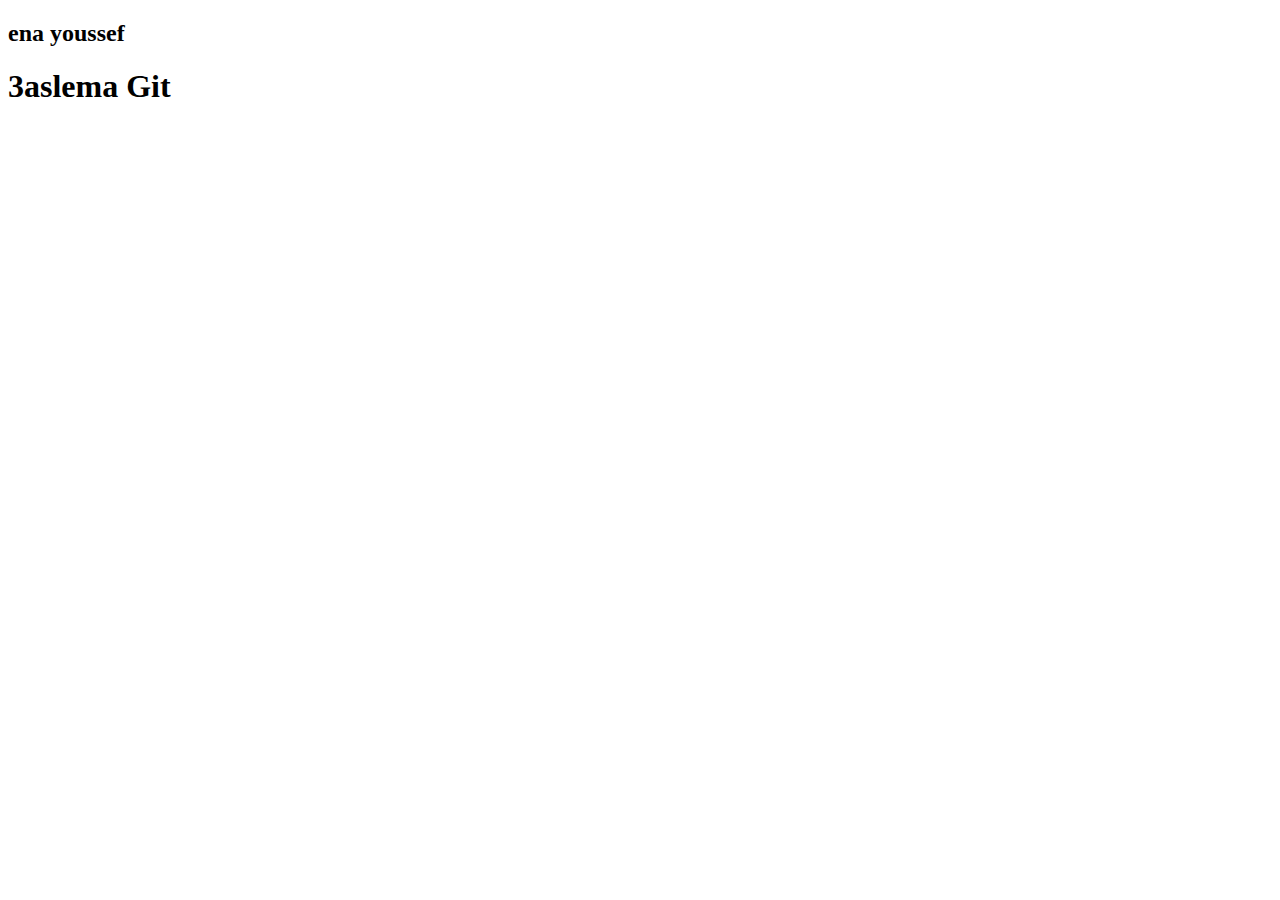
==== front-end/index.html @ 7419d14d "Merge branch 'main' into youssef" ====
<!DOCTYPE html>
<html lang="en">
<head>
    <meta charset="UTF-8">
    <meta name="viewport" content="width=device-width, initial-scale=1.0">
    <title>CasaTech</title>
</head>
<body>

    <h2> ena youssef </h2>

    <h1>3aslema Git</h1>

</body>
</html>
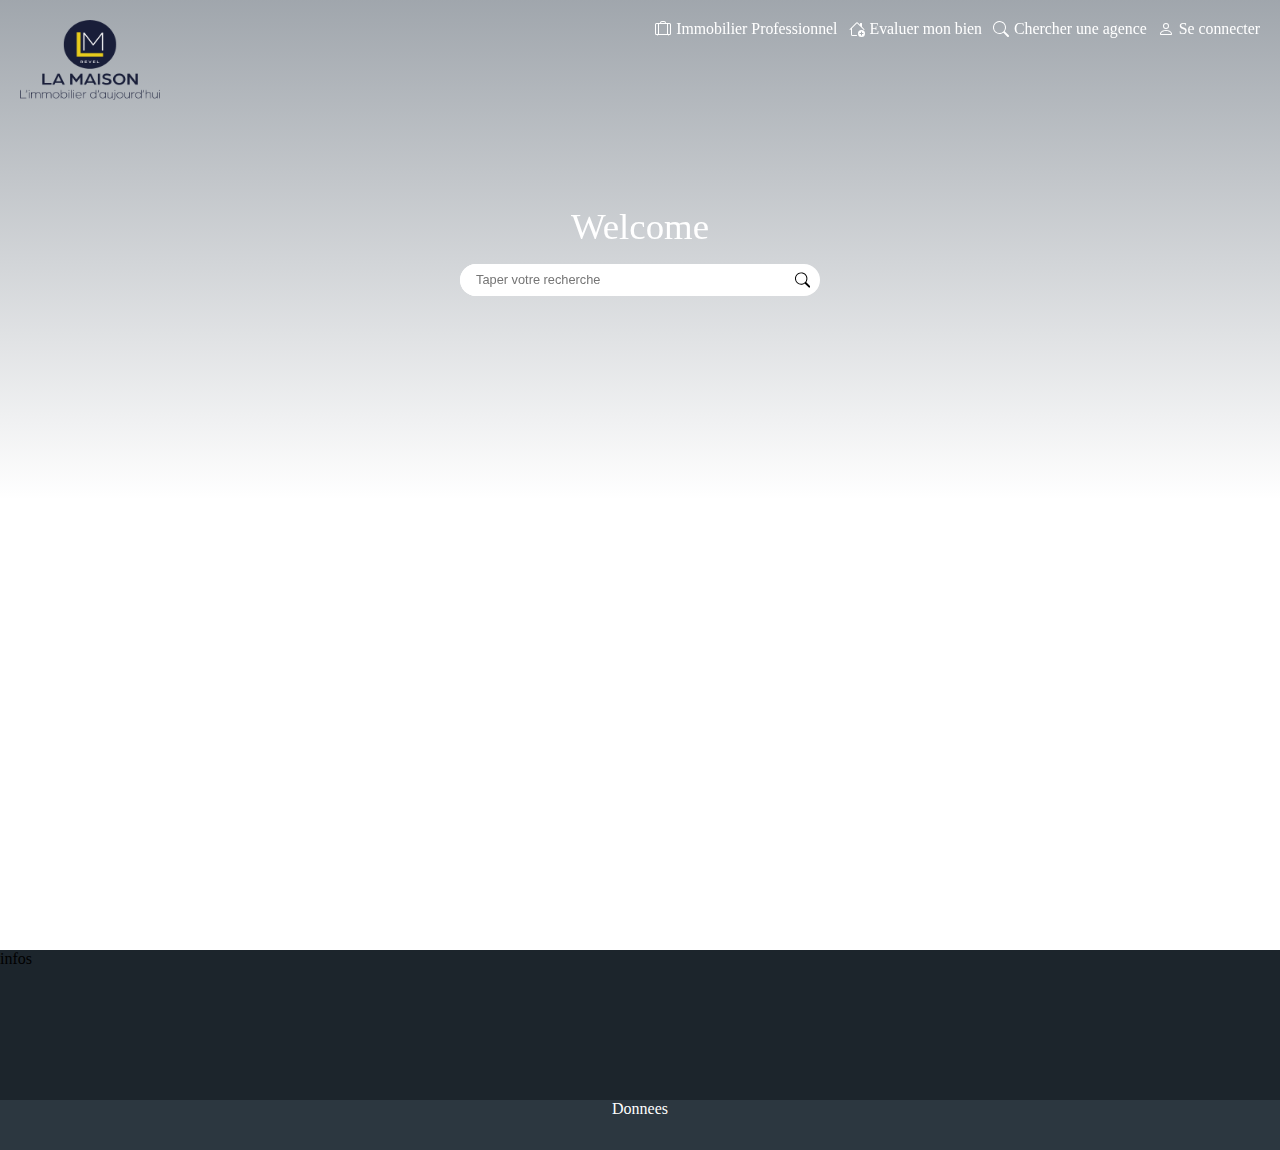
==== commit ea43e98a: "just started Index" ====
--- a/front-end/index.html
+++ b/front-end/index.html
@@ -1,15 +1,120 @@
 <!DOCTYPE html>
 <html lang="en">
-<head>
-    <meta charset="UTF-8">
-    <meta name="viewport" content="width=device-width, initial-scale=1.0">
+  <head>
+    <meta charset="UTF-8" />
+    <meta name="viewport" content="width=device-width, initial-scale=1.0" />
+    <!-- CSS -->
+    <link rel="stylesheet" href="index.css" />
     <title>CasaTech</title>
-</head>
-<body>
+  </head>
+  <body>
+    <header class="wrapper-header">
+      <nav class="wrapper-nav">
+        <div class="logo">
+          <img src="./assests/logoSite.png" alt="" />
+        </div>
+        <div class="list">
+          <ul>
+            <li class="wrap-list">
+              <svg
+                xmlns="http://www.w3.org/2000/svg"
+                width="16"
+                height="16"
+                fill="currentColor"
+                class="bi bi-suitcase-lg"
+                viewBox="0 0 16 16"
+              >
+                <path
+                  d="M5 2a2 2 0 0 1 2-2h2a2 2 0 0 1 2 2h3.5A1.5 1.5 0 0 1 16 3.5v9a1.5 1.5 0 0 1-1.5 1.5H14a.5.5 0 0 1-1 0H3a.5.5 0 0 1-1 0h-.5A1.5 1.5 0 0 1 0 12.5v-9A1.5 1.5 0 0 1 1.5 2zm1 0h4a1 1 0 0 0-1-1H7a1 1 0 0 0-1 1M1.5 3a.5.5 0 0 0-.5.5v9a.5.5 0 0 0 .5.5H3V3zM15 12.5v-9a.5.5 0 0 0-.5-.5H13v10h1.5a.5.5 0 0 0 .5-.5m-3 .5V3H4v10z"
+                />
+              </svg>
+              <a href="#"><p>Immobilier Professionnel</p></a>
+            </li>
+            <li class="wrap-list">
+              <svg
+                xmlns="http://www.w3.org/2000/svg"
+                width="16"
+                height="16"
+                fill="currentColor"
+                class="bi bi-house-add"
+                viewBox="0 0 16 16"
+              >
+                <path
+                  d="M8.707 1.5a1 1 0 0 0-1.414 0L.646 8.146a.5.5 0 0 0 .708.708L2 8.207V13.5A1.5 1.5 0 0 0 3.5 15h4a.5.5 0 1 0 0-1h-4a.5.5 0 0 1-.5-.5V7.207l5-5 6.646 6.647a.5.5 0 0 0 .708-.708L13 5.793V2.5a.5.5 0 0 0-.5-.5h-1a.5.5 0 0 0-.5.5v1.293z"
+                />
+                <path
+                  d="M16 12.5a3.5 3.5 0 1 1-7 0 3.5 3.5 0 0 1 7 0m-3.5-2a.5.5 0 0 0-.5.5v1h-1a.5.5 0 0 0 0 1h1v1a.5.5 0 1 0 1 0v-1h1a.5.5 0 1 0 0-1h-1v-1a.5.5 0 0 0-.5-.5"
+                />
+              </svg>
+              <a href="#"> <p>Evaluer mon bien</p></a>
+            </li>
+            <li class="wrap-list">
+              <svg
+                xmlns="http://www.w3.org/2000/svg"
+                width="16"
+                height="16"
+                fill="currentColor"
+                class="bi bi-search"
+                viewBox="0 0 16 16"
+              >
+                <path
+                  d="M11.742 10.344a6.5 6.5 0 1 0-1.397 1.398h-.001q.044.06.098.115l3.85 3.85a1 1 0 0 0 1.415-1.414l-3.85-3.85a1 1 0 0 0-.115-.1zM12 6.5a5.5 5.5 0 1 1-11 0 5.5 5.5 0 0 1 11 0"
+                />
+              </svg>
 
-    <h2> ena youssef </h2>
-
-    <h1>3aslema Git</h1>
-
-</body>
-</html>+              <a href="#"> <p>Chercher une agence</p></a>
+            </li>
+            <li class="wrap-list">
+              <svg
+                xmlns="http://www.w3.org/2000/svg"
+                width="16"
+                height="16"
+                fill="currentColor"
+                class="bi bi-person"
+                viewBox="0 0 16 16"
+              >
+                <path
+                  d="M8 8a3 3 0 1 0 0-6 3 3 0 0 0 0 6m2-3a2 2 0 1 1-4 0 2 2 0 0 1 4 0m4 8c0 1-1 1-1 1H3s-1 0-1-1 1-4 6-4 6 3 6 4m-1-.004c-.001-.246-.154-.986-.832-1.664C11.516 10.68 10.289 10 8 10s-3.516.68-4.168 1.332c-.678.678-.83 1.418-.832 1.664z"
+                />
+              </svg>
+              <a href="#"> <p>Se connecter</p></a>
+            </li>
+          </ul>
+        </div>
+      </nav>
+      <div class="bienvenu">
+        <div class="wrapperCenter">
+          <div class="TextAcc">Welcome</div>
+          <div class="input-icon">
+            <input
+              type="text"
+              id="searchInput"
+              name="searchForm"
+              class="inputAcc"
+              placeholder="Taper votre recherche"
+            />
+            <svg
+              xmlns="http://www.w3.org/2000/svg"
+              width="16"
+              height="16"
+              fill="currentColor"
+              class="bi bi-search"
+              viewBox="0 0 16 16"
+            >
+              <path
+                d="M11.742 10.344a6.5 6.5 0 1 0-1.397 1.398h-.001q.044.06.098.115l3.85 3.85a1 1 0 0 0 1.415-1.414l-3.85-3.85a1 1 0 0 0-.115-.1zM12 6.5a5.5 5.5 0 1 1-11 0 5.5 5.5 0 0 1 11 0"
+              />
+            </svg>
+          </div>
+        </div>
+      </div>
+    </header>
+    <section></section>
+    <footer>
+      <div class="footerWrapper">
+        <div class="upper">infos</div>
+        <div class="bottom">Donnees</div>
+      </div>
+    </footer>
+  </body>
+</html>
--- a/front-end/index.css
+++ b/front-end/index.css
@@ -0,0 +1,116 @@
+* {
+  margin: 0;
+  padding: 0;
+  box-sizing: border-box;
+}
+body {
+  height: 120vh;
+}
+
+.wrapper-header {
+  height: 500px;
+  background-image: linear-gradient(rgba(66, 78, 91, 0.5), hsla(0, 0%, 100%, 0)),
+    url(https://www.tecnocasa.tn/img/home-hero/tn/tecnocasa/residential/mobile_4.jpg);
+  background-size: contain;
+  position: relative;
+}
+
+.wrapper-nav {
+  display: flex;
+  justify-content: space-between;
+  padding: 20px;
+  position: sticky;
+  top: 0;
+}
+
+.list ul {
+  display: flex;
+  list-style: none;
+  gap: 0.7rem;
+  color: white;
+}
+.list ul li {
+  display: flex;
+  align-items: center;
+  justify-content: center;
+  gap: 0.3rem;
+}
+
+.list ul li p {
+  font-size: 0.99rem;
+}
+
+.logo {
+  color: white;
+}
+.bienvenu {
+  position: absolute;
+  top: 0;
+  height: 100%;
+  width: 100%;
+  display: flex;
+  justify-content: center;
+  align-items: center;
+}
+
+.inputAcc {
+  height: 20px;
+  width: 100%;
+  border-radius: 17px;
+  border: none;
+  padding: 1rem;
+  font-size: 0.8em;
+}
+.input-icon {
+  border-radius: 17px;
+  background-color: white;
+  display: flex;
+  align-items: center;
+  width: 100%;
+
+  padding-right: 10px;
+}
+.wrapperCenter {
+  width: 360px;
+  display: flex;
+  flex-direction: column;
+  justify-content: center;
+  align-items: center;
+  gap: 1rem;
+}
+
+.TextAcc {
+  color: white;
+  font-size: 2.3rem;
+}
+.input-icon:nth-child(2):hover {
+  background-color: green;
+}
+footer {
+  background: #1c252c;
+  display: flex;
+  flex-direction: column;
+}
+.upper {
+  width: 100%;
+
+  height: 150px;
+}
+.bottom {
+  background: rgba(55, 68, 78, 0.6);
+  width: 100%;
+  height: 50px;
+  text-align: center;
+  color: white;
+}
+section {
+  height: 50vh;
+}
+.logo img {
+  height: 80px;
+  width: 140px;
+}
+a {
+  text-decoration: none;
+  color: white;
+}
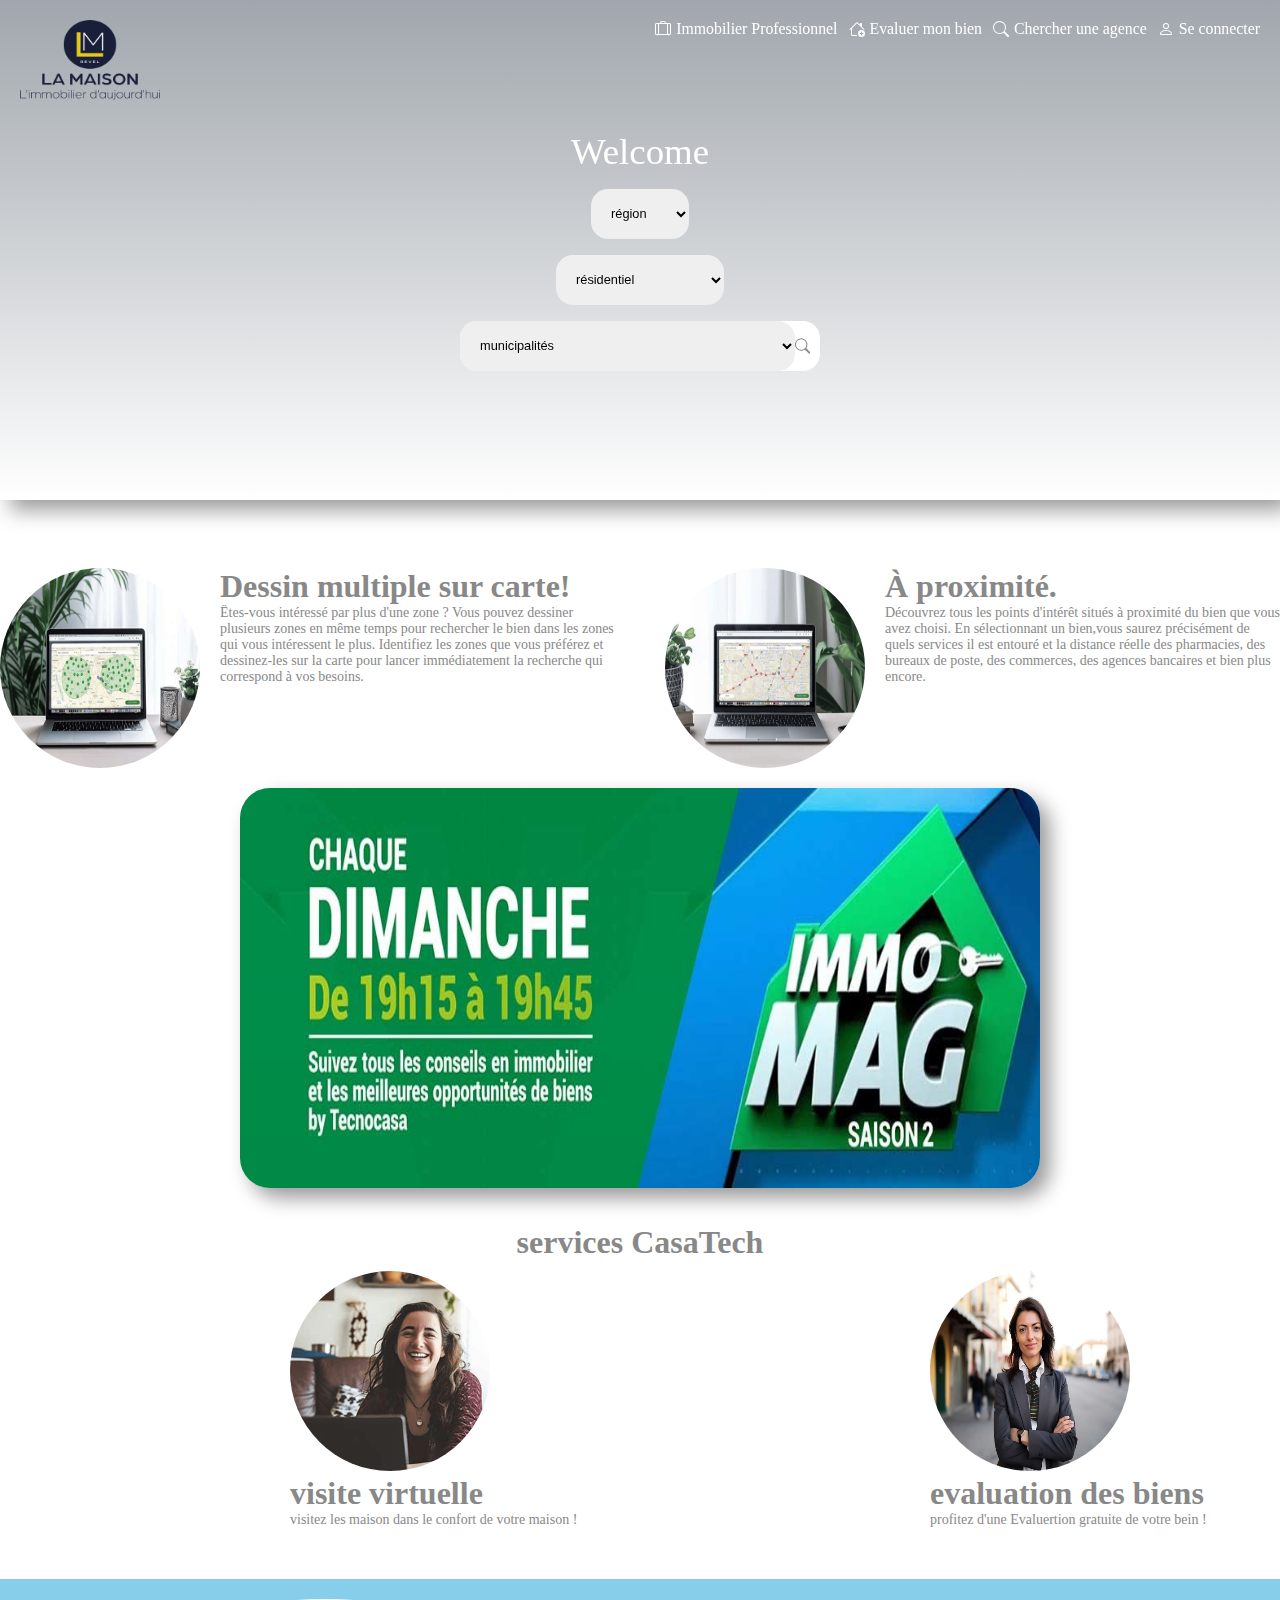
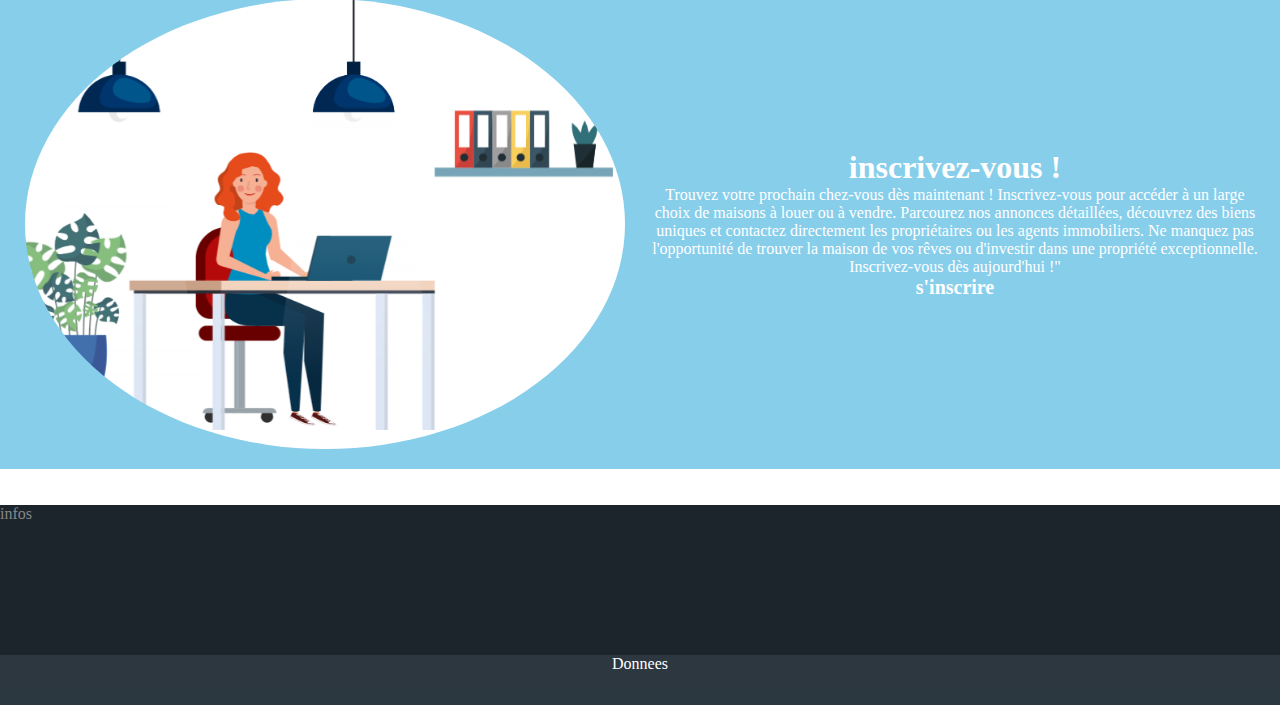
==== commit 3ceedb3e: "index" ====
--- a/front-end/index.html
+++ b/front-end/index.html
@@ -6,6 +6,7 @@
     <!-- CSS -->
     <link rel="stylesheet" href="index.css" />
     <title>CasaTech</title>
+
   </head>
   <body>
     <header class="wrapper-header">
@@ -83,38 +84,122 @@
         </div>
       </nav>
       <div class="bienvenu">
-        <div class="wrapperCenter">
-          <div class="TextAcc">Welcome</div>
-          <div class="input-icon">
-            <input
-              type="text"
-              id="searchInput"
-              name="searchForm"
-              class="inputAcc"
-              placeholder="Taper votre recherche"
-            />
-            <svg
-              xmlns="http://www.w3.org/2000/svg"
-              width="16"
-              height="16"
-              fill="currentColor"
-              class="bi bi-search"
-              viewBox="0 0 16 16"
-            >
-              <path
-                d="M11.742 10.344a6.5 6.5 0 1 0-1.397 1.398h-.001q.044.06.098.115l3.85 3.85a1 1 0 0 0 1.415-1.414l-3.85-3.85a1 1 0 0 0-.115-.1zM12 6.5a5.5 5.5 0 1 1-11 0 5.5 5.5 0 0 1 11 0"
-              />
-            </svg>
-          </div>
-        </div>
+  <div class="wrapperCenter">
+    <div class="TextAcc">Welcome</div>
+    <div class="region">
+      <select class="select"  >
+        <option class="tunis1">région</option>
+        <option class="tunis1">tunis</option>
+        <option class="tunis2">ariana</option>
+        <option class="manar">mannouba</option>
+        <option class="ariana">ben arous</option>
+        <option class="manouba">nabeul</option>
+      </select>
+    </div>
+    <div classe="type_location">
+      <select class="type">
+        <option class="résidentiel"> résidentiel</option>
+        <option class="immobilier">immobilier professionel </option>
+      </select>
+    </div>
+
+    <div class="input-icon">
+      <select class="inputAcc">
+        <option >municipalités</option>
+        <option >tunis1</option>
+        <option >aouina</option>
+        <option >manar</option>
+        <option >rades</option>
+        <option >mrezga</option>
+      </select>
+      <svg
+        xmlns="http://www.w3.org/2000/svg"
+        width="16"
+        height="16"
+        fill="currentColor"
+        class="bi bi-search"
+        viewBox="0 0 16 16"
+      >
+        <path
+          d="M11.742 10.344a6.5 6.5 0 1 0-1.397 1.398h-.001q.044.06.098.115l3.85 3.85a1 1 0 0 0 1.415-1.414l-3.85-3.85a1 1 0 0 0-.115-.1zM12 6.5a5.5 5.5 0 1 1-11 0 5.5 5.5 0 0 1 11 0"
+        />
+      </svg>
+    </div>
+  </div>
+</div>
+</header>
+<br>
+<div class="dessin_proximité">
+  <div class="Dessin">
+    <img class="image1" src="./assests/multiple-map.png" alt="" width="200" height="200">
+    <h1 class="titre">Dessin multiple sur carte!</h1>
+    <p class="paragraphe1">
+      Êtes-vous intéressé par plus d'une zone ? Vous pouvez 
+      dessiner plusieurs zones en même temps pour rechercher 
+      le bien dans les zones qui vous intéressent le plus. 
+      Identifiez les zones que vous préférez et dessinez-les sur la carte pour lancer 
+      immédiatement la recherche qui correspond à vos besoins.</p>
+  </div>
+  <div class="proximité">
+      <img class="image2" src="./assests/poi.png" alt="" width="200" height="200">
+      <h1 class="titre2">À proximité.</h1>
+      <p class="paragraphe2">
+      Découvrez tous les points d'intérêt situés à proximité du bien 
+      que vous avez choisi. En sélectionnant un bien,vous saurez 
+      précisément de quels services il est entouré et la distance 
+      réelle des pharmacies, des bureaux de poste, des commerces,
+      des agences bancaires et bien plus encore.</p>
+  </div>
+</div>
+
+<div class="horraire">
+    <img  class="image3" src="./assests/horraire.png" alt="" width="400" height="500">
+</div>
+<br>
+<br>
+<div class="services">
+    <div class="CasaTech"> 
+      <h1 class="titre4">services CasaTech</h1> 
+    </div>
+    <div class="ensemble">
+      <div class="visite">
+        <img class="image4" src="./assests/visite.png" alt="" width="200" height="200">
+        <h1 class="titre3">visite virtuelle </h1>
+        <p class="paragraphe3">visitez les maison dans le confort de votre maison ! </p>
+        <a href="#"><p>en savoir plus</p></a>
       </div>
-    </header>
-    <section></section>
-    <footer>
+      <div class="evaluation">
+        <img class="image5" src="./assests/biiiiiiii.jpg" alt="" width="200" height="200">
+        <h1 class="titre5">evaluation des biens </h1>
+        <p class="paragraphe4">profitez d'une Evaluertion gratuite de votre bein ! </p>
+        <a href="#"><p><strong>savoir plus</strong></p></a>
+      </div>
+    </div>
+</div>
+<br>
+<div class="inscription-section">
+  <div class="inscription">
+    <img class="image6" src="./assests/inscription.png" alt="" width="600" height="450">
+  </div>
+  <div class="Text">
+    <h1 class="titre6">inscrivez-vous !</h1>
+    <p class="paragraphe5">Trouvez votre prochain chez-vous dès maintenant ! 
+      Inscrivez-vous pour accéder à un large choix de maisons à louer ou à vendre. 
+      Parcourez nos annonces détaillées, découvrez des biens uniques et contactez directement les propriétaires ou les agents immobiliers. 
+      Ne manquez pas l'opportunité de trouver la maison de vos rêves ou d'investir dans une propriété exceptionnelle. 
+      Inscrivez-vous dès aujourd'hui !"</p>
+      <a    href="isncription.html"><p><strong>s'inscrire</strong></p></a>
+  </div>
+  
+</div>
+<br>
+<br>
+<footer>
       <div class="footerWrapper">
         <div class="upper">infos</div>
         <div class="bottom">Donnees</div>
       </div>
-    </footer>
+</footer>
   </body>
 </html>
+
--- a/front-end/index.css
+++ b/front-end/index.css
@@ -5,6 +5,7 @@
 }
 body {
   height: 120vh;
+  color: #888;
 }
 
 .wrapper-header {
@@ -51,15 +52,17 @@
   display: flex;
   justify-content: center;
   align-items: center;
+  box-shadow: 10px 10px 20px rgba(0, 0, 0, 0.4);
 }
 
 .inputAcc {
-  height: 20px;
+  height: 50px;
   width: 100%;
   border-radius: 17px;
   border: none;
   padding: 1rem;
   font-size: 0.8em;
+  padding-right: 10px;
 }
 .input-icon {
   border-radius: 17px;
@@ -68,6 +71,7 @@
   align-items: center;
   width: 100%;
 
+  
   padding-right: 10px;
 }
 .wrapperCenter {
@@ -82,6 +86,8 @@
 .TextAcc {
   color: white;
   font-size: 2.3rem;
+  margin-right: 0px;
+ 
 }
 .input-icon:nth-child(2):hover {
   background-color: green;
@@ -110,7 +116,185 @@
   height: 80px;
   width: 140px;
 }
+
 a {
   text-decoration: none;
   color: white;
 }
+.select {
+  height: 50px;
+  width: 100%;
+  border-radius: 17px;
+  border: none;
+  padding: 1rem;
+  font-size: 0.8em;
+  padding-right: 1px;
+}
+.type {
+  height: 50px;
+  width: 100%;
+  border-radius: 17px;
+  border: none;
+  padding: 1rem;
+  font-size: 0.8em;
+  padding-right: 1px;
+}
+.dessin_proximité {
+  display: flex; 
+  gap: 30px;
+  margin-top: 50px;
+}
+.Dessin, .proximité {
+  flex: 1; 
+}
+.image1{
+  width: 200px; 
+  height: 200px; 
+  border-radius: 50%; 
+  overflow: hidden;
+  float: left; 
+  margin-right: 20px;
+
+}
+.titre{
+  overflow: hidden;
+  color: #888;
+
+}
+
+.paragraphe1{
+  overflow: hidden;
+  font-size: 14px; 
+  color: #888;
+
+}
+.proximité{
+  margin-left: 20px;
+  background-color: white ;
+}
+
+.image2{
+  width: 200px; 
+  height: 200px; 
+  border-radius: 50%; 
+  overflow: hidden;
+  float: left; 
+  margin-right: 20px;
+
+}
+.titre2{
+  overflow: hidden;
+  color: #888;
+
+}
+.paragraphe2{
+  overflow: hidden;
+  font-size: 14px; 
+  color: #888;
+
+}
+.image3 {
+ 
+  display: block;
+  margin: 20px auto 0; 
+  width: 800px;
+  height: 400px; 
+  border-radius: 30px; 
+  overflow: hidden; 
+  box-shadow: 10px 10px 20px rgba(0, 0, 0, 0.4);
+}
+
+.image4{
+ 
+  width: 200px; 
+  height: 200px; 
+  border-radius: 50%; 
+  overflow: hidden;
+  margin-left: 280px;
+}
+.titre4{
+  text-align: center; 
+  color: #888; 
+}
+.paragraphe3{
+  overflow: hidden;
+  font-size: 14px; 
+  color: #888;
+  margin-left: 280px;
+}
+.titre3{
+  margin-left:  280px;;
+}
+.visite{
+  background-color: white;
+  
+}
+.image5{
+ 
+  width: 200px; 
+  height: 200px; 
+  border-radius: 50%; 
+  overflow: hidden;
+  margin-left: 280px;
+}
+
+.paragraphe4{
+  overflow: hidden;
+  font-size: 14px; 
+  color: #888;
+  margin-left: 280px;
+}
+.titre5{
+  margin-left:  280px;;
+}
+.ensemble {
+  display: flex;
+}
+.visite, .evaluation {
+  flex: 1; 
+  margin: 10px; 
+}
+.inscription-section {
+  background-color: #87CEEB; 
+  background-image: url('./assets/inscription.png'); 
+  background-size: cover; 
+  background-repeat: no-repeat; 
+  padding: 20px; 
+  display: flex;
+  align-items: center;
+}
+
+.inscription {
+  display: flex;
+  justify-content: center;
+  align-items: center;
+}
+
+.Text {
+  text-align: center;
+}
+
+.titre6 {
+  color: #ffffff; 
+}
+
+.paragraphe5 {
+  color: #ffffff; 
+}
+
+a {
+  color: #ffffff; 
+  text-decoration: none; 
+  font-size: 20px;
+}
+.inscription-section .inscription {
+  flex: 1;
+}
+
+.inscription-section .Text {
+  flex: 1;
+  padding-left: 20px; 
+}
+.image6{
+  border-radius: 50%;
+}
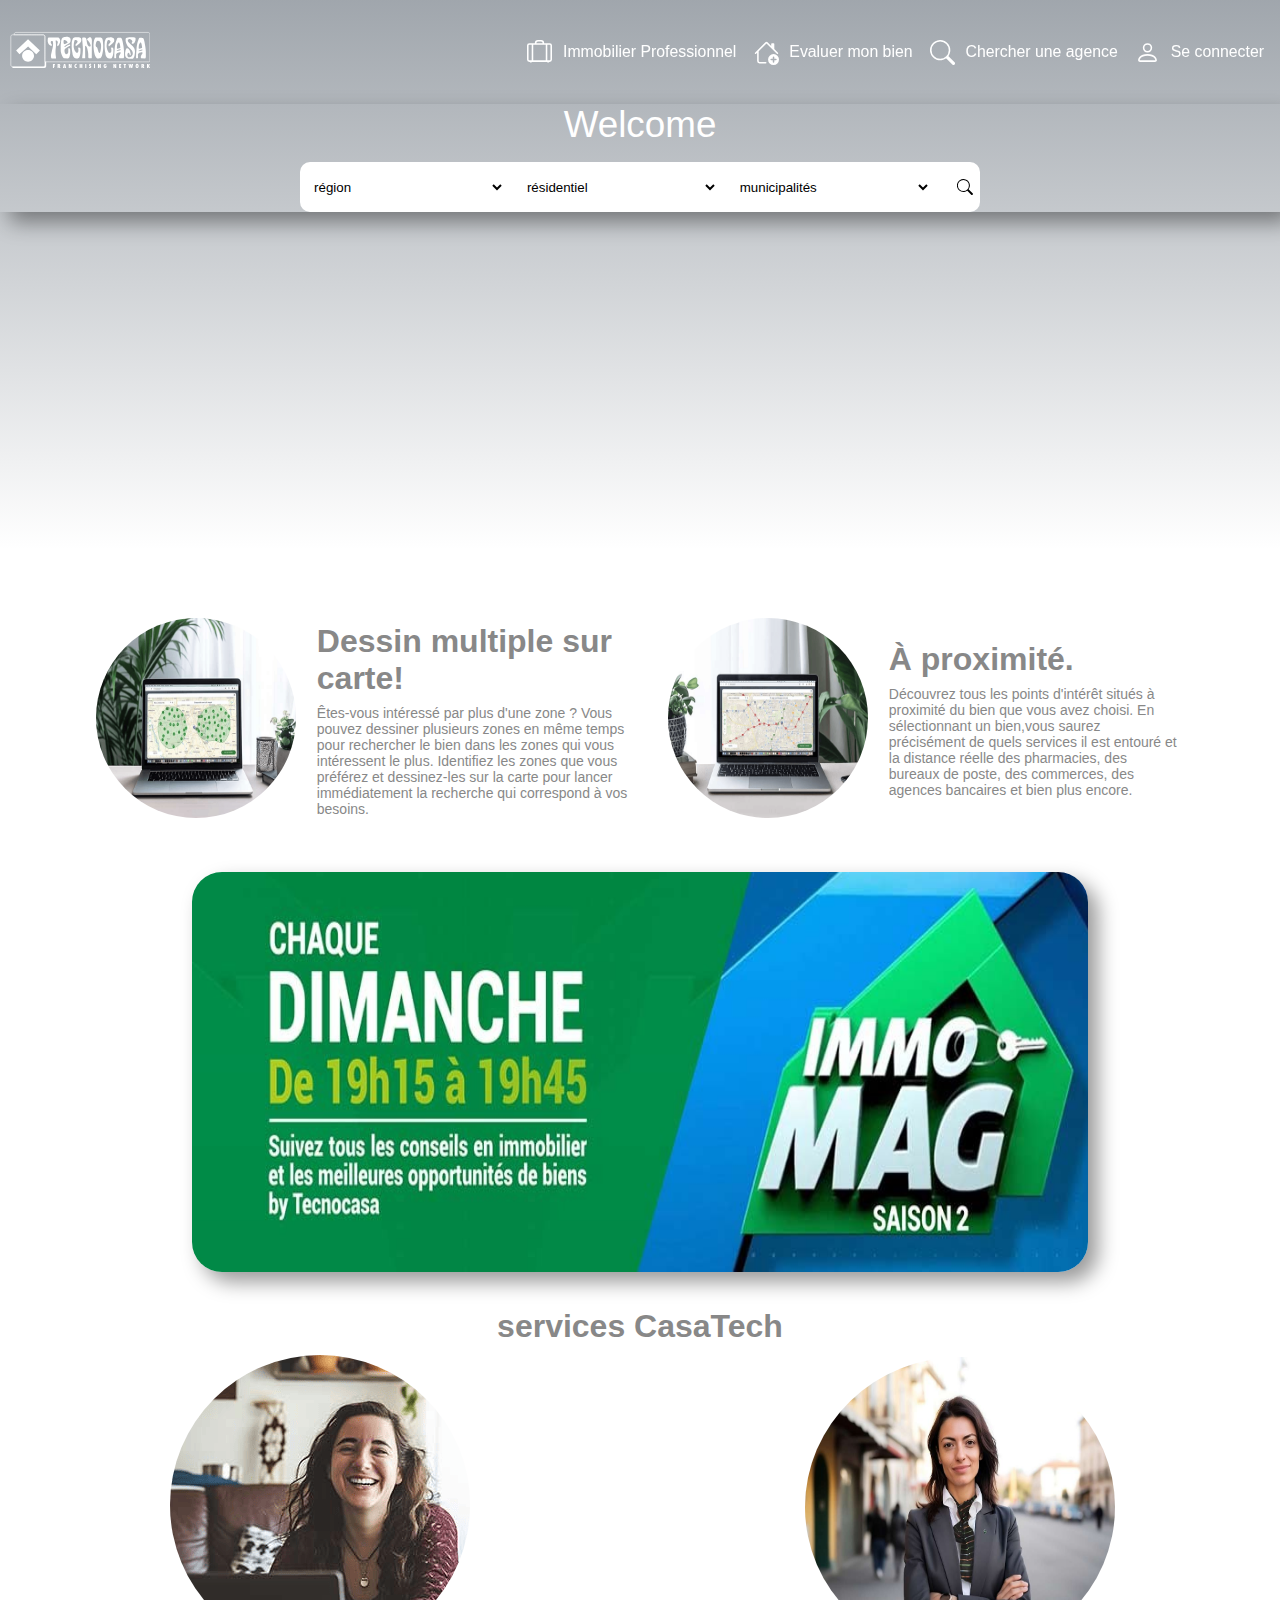
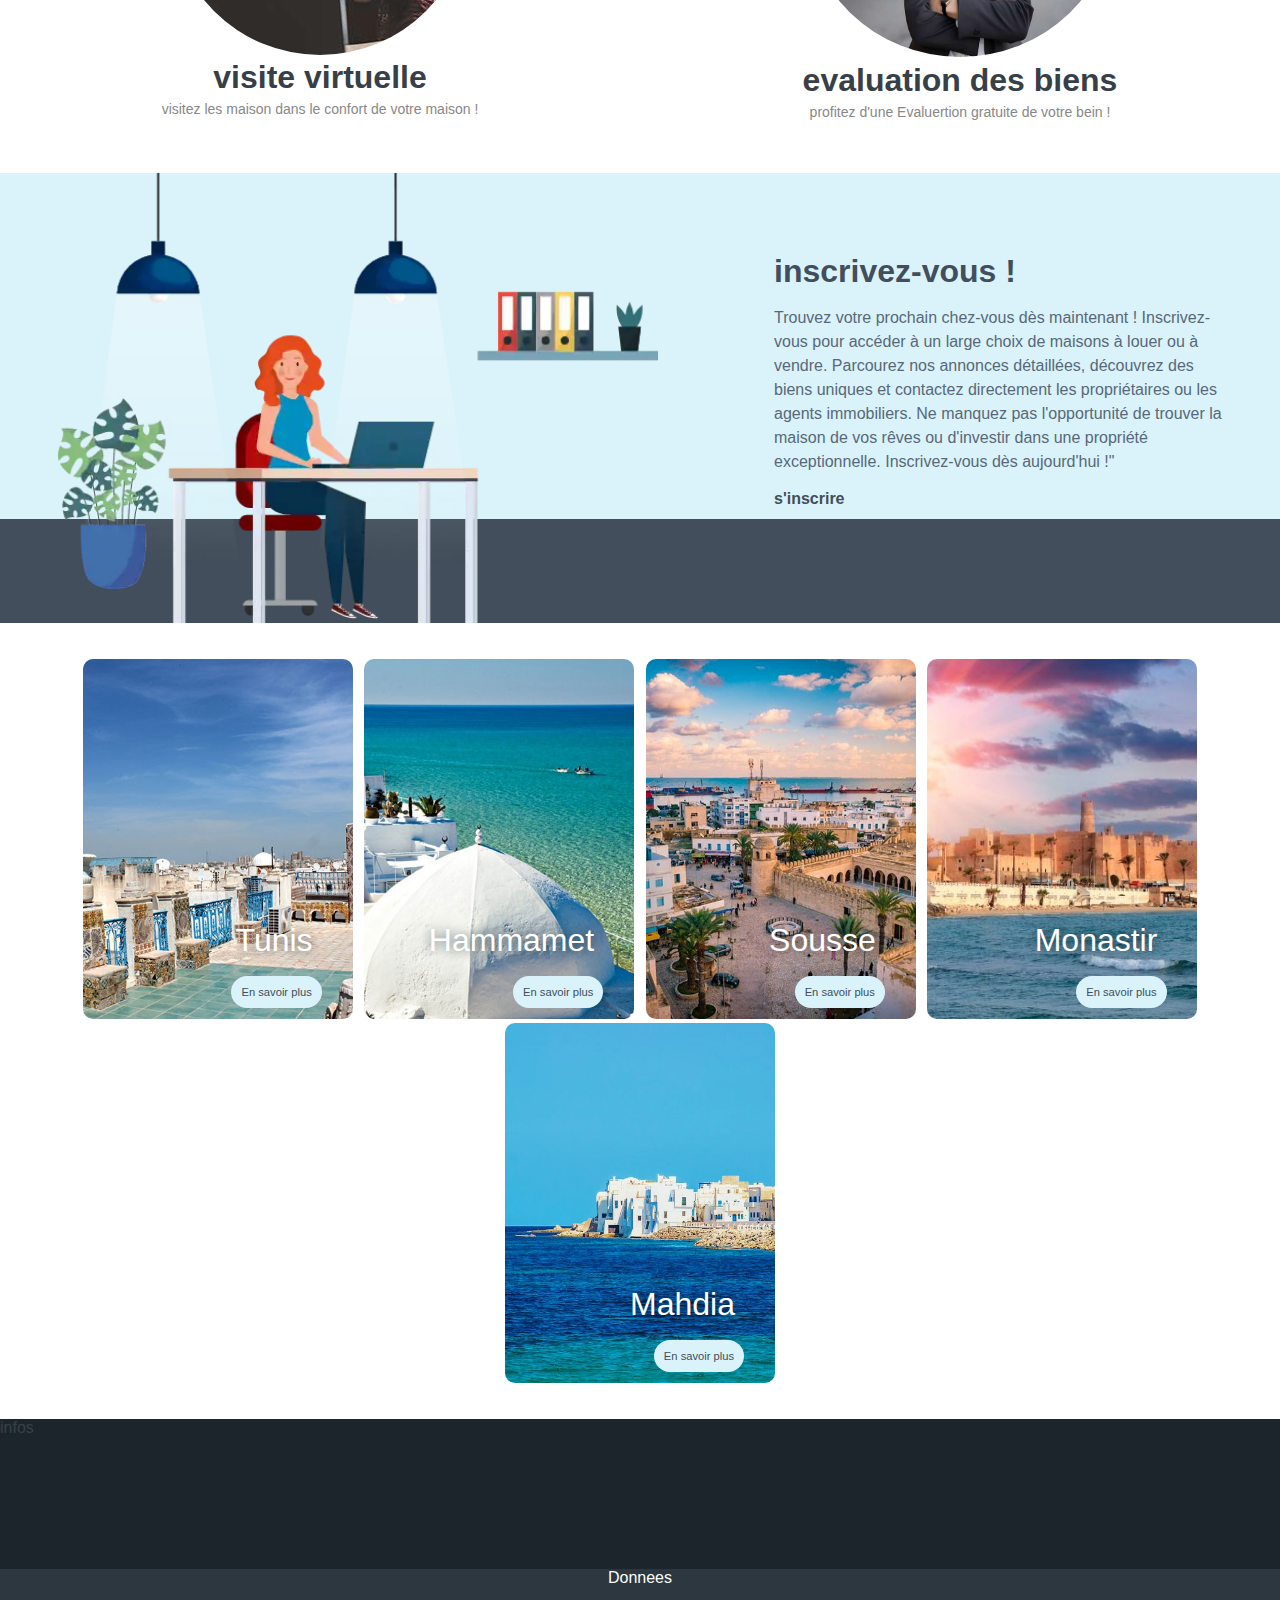
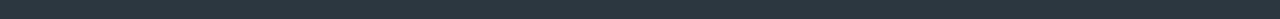
==== commit 20d91c9e: "second Commit" ====
--- a/front-end/index.html
+++ b/front-end/index.html
@@ -5,22 +5,23 @@
     <meta name="viewport" content="width=device-width, initial-scale=1.0" />
     <!-- CSS -->
     <link rel="stylesheet" href="index.css" />
+    <link rel="stylesheet" href="sign-in.css" />
+    <script src="https://ajax.googleapis.com/ajax/libs/jquery/3.2.1/jquery.min.js"></script>
     <title>CasaTech</title>
-
   </head>
   <body>
     <header class="wrapper-header">
       <nav class="wrapper-nav">
         <div class="logo">
-          <img src="./assests/logoSite.png" alt="" />
+          <img src="./assests/tecnocasa-tn.svg" alt="" />
         </div>
         <div class="list">
           <ul>
             <li class="wrap-list">
               <svg
                 xmlns="http://www.w3.org/2000/svg"
-                width="16"
-                height="16"
+                width="25"
+                height="25"
                 fill="currentColor"
                 class="bi bi-suitcase-lg"
                 viewBox="0 0 16 16"
@@ -34,8 +35,8 @@
             <li class="wrap-list">
               <svg
                 xmlns="http://www.w3.org/2000/svg"
-                width="16"
-                height="16"
+                width="25"
+                height="25"
                 fill="currentColor"
                 class="bi bi-house-add"
                 viewBox="0 0 16 16"
@@ -52,8 +53,8 @@
             <li class="wrap-list">
               <svg
                 xmlns="http://www.w3.org/2000/svg"
-                width="16"
-                height="16"
+                width="25"
+                height="25"
                 fill="currentColor"
                 class="bi bi-search"
                 viewBox="0 0 16 16"
@@ -68,8 +69,8 @@
             <li class="wrap-list">
               <svg
                 xmlns="http://www.w3.org/2000/svg"
-                width="16"
-                height="16"
+                width="25"
+                height="25"
                 fill="currentColor"
                 class="bi bi-person"
                 viewBox="0 0 16 16"
@@ -78,128 +79,283 @@
                   d="M8 8a3 3 0 1 0 0-6 3 3 0 0 0 0 6m2-3a2 2 0 1 1-4 0 2 2 0 0 1 4 0m4 8c0 1-1 1-1 1H3s-1 0-1-1 1-4 6-4 6 3 6 4m-1-.004c-.001-.246-.154-.986-.832-1.664C11.516 10.68 10.289 10 8 10s-3.516.68-4.168 1.332c-.678.678-.83 1.418-.832 1.664z"
                 />
               </svg>
-              <a href="#"> <p>Se connecter</p></a>
+              <a href="connecter.html"> <p>Se connecter</p></a>
             </li>
           </ul>
         </div>
       </nav>
       <div class="bienvenu">
-  <div class="wrapperCenter">
-    <div class="TextAcc">Welcome</div>
-    <div class="region">
-      <select class="select"  >
-        <option class="tunis1">région</option>
-        <option class="tunis1">tunis</option>
-        <option class="tunis2">ariana</option>
-        <option class="manar">mannouba</option>
-        <option class="ariana">ben arous</option>
-        <option class="manouba">nabeul</option>
-      </select>
-    </div>
-    <div classe="type_location">
-      <select class="type">
-        <option class="résidentiel"> résidentiel</option>
-        <option class="immobilier">immobilier professionel </option>
-      </select>
+        <div class="wrapperCenter">
+          <div class="TextAcc">Welcome</div>
+          <div class="searchWrapper">
+            <div class="">
+              <select class="region">
+                <option class="tunis1">région</option>
+                <option class="tunis1">tunis</option>
+                <option class="tunis2">ariana</option>
+                <option class="manar">mannouba</option>
+                <option class="ariana">ben arous</option>
+                <option class="manouba">nabeul</option>
+              </select>
+            </div>
+            <div classe="type_location">
+              <select class="type">
+                <option class="résidentiel">résidentiel</option>
+                <option class="immobilier">immobilier professionel</option>
+              </select>
+            </div>
+            <div>
+              <select class="inputAcc">
+                <option>municipalités</option>
+                <option>tunis1</option>
+                <option>aouina</option>
+                <option>manar</option>
+                <option>rades</option>
+                <option>mrezga</option>
+              </select>
+            </div>
+            <div class="search-icon">
+              <svg
+                xmlns="http://www.w3.org/2000/svg"
+                width="16"
+                height="16"
+                fill=""
+                class="bi bi-search"
+                viewBox="0.1 0 16 16"
+              >
+                <path
+                  d="M11.742 10.344a6.5 6.5 0 1 0-1.397 1.398h-.001q.044.06.098.115l3.85 3.85a1 1 0 0 0 1.415-1.414l-3.85-3.85a1 1 0 0 0-.115-.1zM12 6.5a5.5 5.5 0 1 1-11 0 5.5 5.5 0 0 1 11 0"
+                />
+              </svg>
+            </div>
+          </div>
+        </div>
+      </div>
+    </header>
+    <br />
+    <div class="dessin_proximité">
+      <div class="Dessin">
+        <img
+          class="image1"
+          src="./assests/multiple-map.png"
+          alt=""
+          width="200"
+          height="200"
+        />
+        <div class="img-description">
+          <h1 class="titre">Dessin multiple sur carte!</h1>
+          <p class="paragraphe1">
+            Êtes-vous intéressé par plus d'une zone ? Vous pouvez dessiner
+            plusieurs zones en même temps pour rechercher le bien dans les zones
+            qui vous intéressent le plus. Identifiez les zones que vous préférez
+            et dessinez-les sur la carte pour lancer immédiatement la recherche
+            qui correspond à vos besoins.
+          </p>
+        </div>
+      </div>
+      <div class="Dessin">
+        <img
+          class="image1"
+          src="./assests/poi.png"
+          alt=""
+          width="200"
+          height="200"
+        />
+        <div class="img-description">
+          <h1 class="titre">À proximité.</h1>
+          <p class="paragraphe1">
+            Découvrez tous les points d'intérêt situés à proximité du bien que
+            vous avez choisi. En sélectionnant un bien,vous saurez précisément
+            de quels services il est entouré et la distance réelle des
+            pharmacies, des bureaux de poste, des commerces, des agences
+            bancaires et bien plus encore.
+          </p>
+        </div>
+      </div>
     </div>
 
-    <div class="input-icon">
-      <select class="inputAcc">
-        <option >municipalités</option>
-        <option >tunis1</option>
-        <option >aouina</option>
-        <option >manar</option>
-        <option >rades</option>
-        <option >mrezga</option>
-      </select>
-      <svg
-        xmlns="http://www.w3.org/2000/svg"
-        width="16"
-        height="16"
-        fill="currentColor"
-        class="bi bi-search"
-        viewBox="0 0 16 16"
-      >
-        <path
-          d="M11.742 10.344a6.5 6.5 0 1 0-1.397 1.398h-.001q.044.06.098.115l3.85 3.85a1 1 0 0 0 1.415-1.414l-3.85-3.85a1 1 0 0 0-.115-.1zM12 6.5a5.5 5.5 0 1 1-11 0 5.5 5.5 0 0 1 11 0"
+    <div class="horraire">
+      <img class="image3" src="./assests/horraire.png" alt="" />
+    </div>
+    <br />
+    <br />
+    <div class="services">
+      <div class="CasaTech">
+        <h1 class="titre4">services CasaTech</h1>
+      </div>
+      <div class="ensemble">
+        <div class="visite">
+          <div class="visiteElements">
+            <img
+              class="image4"
+              src="./assests/visite.png"
+              alt=""
+              width="300px"
+            />
+            <h1 class="titre3">visite virtuelle</h1>
+            <p class="paragraphe3">
+              visitez les maison dans le confort de votre maison !
+            </p>
+            <a href="#"
+              ><p><a href="">En savoir plus</a></p></a
+            >
+          </div>
+        </div>
+        <div class="visite">
+          <div class="visiteElements">
+            <img
+              class="image4"
+              src="./assests/biiiiiiii.jpg"
+              alt=""
+              width="310px"
+            />
+            <h1 class="titre3">evaluation des biens</h1>
+            <p class="paragraphe3">
+              profitez d'une Evaluertion gratuite de votre bein !
+            </p>
+            <a href="#"
+              ><p><strong>savoir plus</strong></p></a
+            >
+          </div>
+        </div>
+      </div>
+    </div>
+    <br />
+    <div class="inscription-section">
+      <div class="inscription">
+        <img
+          class="image6"
+          src="./assests/blob.jpg"
+          alt=""
+          width="600"
+          height="450"
         />
-      </svg>
-    </div>
-  </div>
-</div>
-</header>
-<br>
-<div class="dessin_proximité">
-  <div class="Dessin">
-    <img class="image1" src="./assests/multiple-map.png" alt="" width="200" height="200">
-    <h1 class="titre">Dessin multiple sur carte!</h1>
-    <p class="paragraphe1">
-      Êtes-vous intéressé par plus d'une zone ? Vous pouvez 
-      dessiner plusieurs zones en même temps pour rechercher 
-      le bien dans les zones qui vous intéressent le plus. 
-      Identifiez les zones que vous préférez et dessinez-les sur la carte pour lancer 
-      immédiatement la recherche qui correspond à vos besoins.</p>
-  </div>
-  <div class="proximité">
-      <img class="image2" src="./assests/poi.png" alt="" width="200" height="200">
-      <h1 class="titre2">À proximité.</h1>
-      <p class="paragraphe2">
-      Découvrez tous les points d'intérêt situés à proximité du bien 
-      que vous avez choisi. En sélectionnant un bien,vous saurez 
-      précisément de quels services il est entouré et la distance 
-      réelle des pharmacies, des bureaux de poste, des commerces,
-      des agences bancaires et bien plus encore.</p>
-  </div>
-</div>
-
-<div class="horraire">
-    <img  class="image3" src="./assests/horraire.png" alt="" width="400" height="500">
-</div>
-<br>
-<br>
-<div class="services">
-    <div class="CasaTech"> 
-      <h1 class="titre4">services CasaTech</h1> 
-    </div>
-    <div class="ensemble">
-      <div class="visite">
-        <img class="image4" src="./assests/visite.png" alt="" width="200" height="200">
-        <h1 class="titre3">visite virtuelle </h1>
-        <p class="paragraphe3">visitez les maison dans le confort de votre maison ! </p>
-        <a href="#"><p>en savoir plus</p></a>
-      </div>
-      <div class="evaluation">
-        <img class="image5" src="./assests/biiiiiiii.jpg" alt="" width="200" height="200">
-        <h1 class="titre5">evaluation des biens </h1>
-        <p class="paragraphe4">profitez d'une Evaluertion gratuite de votre bein ! </p>
-        <a href="#"><p><strong>savoir plus</strong></p></a>
-      </div>
-    </div>
-</div>
-<br>
-<div class="inscription-section">
-  <div class="inscription">
-    <img class="image6" src="./assests/inscription.png" alt="" width="600" height="450">
-  </div>
-  <div class="Text">
-    <h1 class="titre6">inscrivez-vous !</h1>
-    <p class="paragraphe5">Trouvez votre prochain chez-vous dès maintenant ! 
-      Inscrivez-vous pour accéder à un large choix de maisons à louer ou à vendre. 
-      Parcourez nos annonces détaillées, découvrez des biens uniques et contactez directement les propriétaires ou les agents immobiliers. 
-      Ne manquez pas l'opportunité de trouver la maison de vos rêves ou d'investir dans une propriété exceptionnelle. 
-      Inscrivez-vous dès aujourd'hui !"</p>
-      <a    href="isncription.html"><p><strong>s'inscrire</strong></p></a>
-  </div>
-  
-</div>
-<br>
-<br>
-<footer>
+      </div>
+      <div class="Text">
+        <h1 class="titre6">inscrivez-vous !</h1>
+        <p class="paragraphe5">
+          Trouvez votre prochain chez-vous dès maintenant ! Inscrivez-vous pour
+          accéder à un large choix de maisons à louer ou à vendre. Parcourez nos
+          annonces détaillées, découvrez des biens uniques et contactez
+          directement les propriétaires ou les agents immobiliers. Ne manquez
+          pas l'opportunité de trouver la maison de vos rêves ou d'investir dans
+          une propriété exceptionnelle. Inscrivez-vous dès aujourd'hui !"
+        </p>
+        <a href="#" id="signIn-show"> s'inscrire </a>
+      </div>
+    </div>
+    <br />
+    <br />
+    <div class="villes">
+      <div class="containerImgs">
+        <div class="imgVille">
+          <h3 class="VilleName">Tunis</h3>
+          <img src="./assests/jaxucs2k.png" alt="" />
+          <button class="ensavoirPlus">
+            <a
+              href="https://www.tecnocasa.tn/vendre/immeubles/nord-est-ne/grand-tunis.html"
+              >En savoir plus</a
+            >
+          </button>
+        </div>
+        <div class="imgVille">
+          <h3 class="VilleName">Hammamet</h3>
+          <img src="./assests/6l1a3to1.png" alt="" />
+          <button class="ensavoirPlus">
+            <a
+              href="https://www.tecnocasa.tn/vendre/immeubles/nord-est-ne/cap-bon/hammamet.html"
+              >En savoir plus</a
+            >
+          </button>
+        </div>
+        <div class="imgVille">
+          <h3 class="VilleName">Sousse</h3>
+          <img src="./assests/kc1u4mif.png" alt="" />
+          <button class="ensavoirPlus">
+            <a
+              href="https://www.tecnocasa.tn/vendre/immeubles/centre-est-ce/sousse.html"
+              >En savoir plus</a
+            >
+          </button>
+        </div>
+        <div class="imgVille">
+          <h3 class="VilleName">Monastir</h3>
+          <img src="./assests/urdwj3qe.png" alt="" />
+          <button class="ensavoirPlus">
+            <a
+              href="https://www.tecnocasa.tn/vendre/immeubles/centre-est-ce/monastir.html"
+            >
+              En savoir plus</a
+            >
+          </button>
+        </div>
+        <div class="imgVille">
+          <h3 class="VilleName">Mahdia</h3>
+          <img src="./assests/sezg6h5j.png" alt="" />
+          <button class="ensavoirPlus">
+            <a
+              href="https://www.tecnocasa.tn/vendre/immeubles/centre-est-ce/mahdia/mahdia.html"
+              >En savoir plus</a
+            >
+          </button>
+        </div>
+      </div>
+    </div>
+    <div class="col-md-12" id="myModal">
+      insription
+      <form action="index.html" method="post" name="FormSign">
+        <h1>Sign Up</h1>
+        <span class="close">&times;</span>
+        <fieldset>
+          <legend><span class="number">1</span> Your Basic Info</legend>
+          <label for="name">Name:</label>
+          <input type="text" id="name" name="user_name" />
+          <label for="email">Email:</label>
+          <input type="email" id="mail" name="user_email" />
+          <label for="password">Password:</label>
+          <input type="password" id="password" name="user_password" />
+          <label>Age:</label>
+          <input
+            type="radio"
+            id="under_13"
+            value="under_13"
+            name="user_age"
+          /><label for="under_13" class="light">Under 13</label><br />
+          <input
+            type="radio"
+            id="over_13"
+            value="over_13"
+            name="user_age"
+          /><label for="over_13" class="light">Over 13</label>
+        </fieldset>
+        <button type="submit">Sign Up</button>
+      </form>
+    </div>
+    <footer>
       <div class="footerWrapper">
         <div class="upper">infos</div>
         <div class="bottom">Donnees</div>
       </div>
-</footer>
+    </footer>
   </body>
+  <script>
+    var modal = document.getElementById("myModal");
+    var btn = document.getElementById("signIn-show");
+    var span = document.getElementsByClassName("close")[0];
+
+    btn.onclick = function () {
+      // modal.style.display = "block";
+      modal.classList.add("show");
+    };
+    span.onclick = function () {
+      // modal.style.display = "none";
+      modal.classList.remove("show");
+    };
+    window.onclick = function (event) {
+      if (event.target == modal) {
+        // modal.style.display = "none";
+        modal.classList.remove("show");
+      }
+    };
+  </script>
 </html>
-
--- a/front-end/index.css
+++ b/front-end/index.css
@@ -9,7 +9,7 @@
 }
 
 .wrapper-header {
-  height: 500px;
+  height: 550px;
   background-image: linear-gradient(rgba(66, 78, 91, 0.5), hsla(0, 0%, 100%, 0)),
     url(https://www.tecnocasa.tn/img/home-hero/tn/tecnocasa/residential/mobile_4.jpg);
   background-size: contain;
@@ -19,9 +19,11 @@
 .wrapper-nav {
   display: flex;
   justify-content: space-between;
-  padding: 20px;
+  align-items: center;
+  padding: 10px;
   position: sticky;
   top: 0;
+  z-index: 100;
 }
 
 .list ul {
@@ -39,15 +41,14 @@
 
 .list ul li p {
   font-size: 0.99rem;
+  padding: 6px;
 }
 
 .logo {
   color: white;
 }
 .bienvenu {
-  position: absolute;
-  top: 0;
-  height: 100%;
+  position: relative;
   width: 100%;
   display: flex;
   justify-content: center;
@@ -55,15 +56,6 @@
   box-shadow: 10px 10px 20px rgba(0, 0, 0, 0.4);
 }
 
-.inputAcc {
-  height: 50px;
-  width: 100%;
-  border-radius: 17px;
-  border: none;
-  padding: 1rem;
-  font-size: 0.8em;
-  padding-right: 10px;
-}
 .input-icon {
   border-radius: 17px;
   background-color: white;
@@ -71,7 +63,6 @@
   align-items: center;
   width: 100%;
 
-  
   padding-right: 10px;
 }
 .wrapperCenter {
@@ -87,7 +78,6 @@
   color: white;
   font-size: 2.3rem;
   margin-right: 0px;
- 
 }
 .input-icon:nth-child(2):hover {
   background-color: green;
@@ -121,180 +111,276 @@
   text-decoration: none;
   color: white;
 }
-.select {
-  height: 50px;
-  width: 100%;
-  border-radius: 17px;
+
+.dessin_proximité {
+  display: flex;
+  gap: 30px;
+  width: 85%;
+  margin: 50px auto;
+}
+.Dessin {
+  display: flex;
+  gap: 1em;
+}
+/* .image1 {
+  width: 200px;
+  height: 200px;
+  border-radius: 50%;
+  overflow: hidden;
+  float: left;
+  margin-right: 20px;
+} */
+.titre {
+  overflow: hidden;
+  color: #888;
+}
+.paragraphe1 {
+  overflow: hidden;
+  font-size: 14px;
+  color: #888;
+}
+.img-description {
+  display: flex;
+  flex-direction: column;
+  justify-content: center;
+  padding: 0.3rem;
+  gap: 0.5rem;
+}
+.image1 {
+  border-radius: 50%;
+}
+.image3 {
+  display: block;
+  margin: 20px auto 0;
+  width: clamp(400px, 70%, 1000px);
+  height: 400px;
+  border-radius: 30px;
+  overflow: hidden;
+  box-shadow: 10px 10px 20px rgba(0, 0, 0, 0.4);
+}
+
+.image4 {
+  border-radius: 50%;
+  height: 300px;
+  transition: all 0.3s ease;
+}
+.image4:hover {
+  scale: 1.1;
+  margin-bottom: 0.5rem;
+}
+.titre4 {
+  text-align: center;
+  color: #888;
+}
+.paragraphe3 {
+  overflow: hidden;
+  font-size: 14px;
+  color: #888;
+}
+.titre3 {
+}
+.visite {
+  background-color: white;
+
+  display: flex;
+  justify-content: center;
+}
+.visiteElements {
+  display: flex;
+  flex-direction: column;
+  justify-content: center;
+  align-items: center;
+  gap: 0.3rem;
+}
+.image5 {
+  width: 200px;
+  height: 200px;
+  border-radius: 50%;
+  overflow: hidden;
+  margin-left: 280px;
+}
+
+.paragraphe4 {
+  overflow: hidden;
+  font-size: 14px;
+  color: #888;
+  margin-left: 280px;
+}
+.titre5 {
+  margin-left: 280px;
+}
+
+.visite,
+.evaluation {
+  flex: 1;
+  margin: 10px;
+}
+.inscription-section {
+  background: linear-gradient(0deg, #424e5b 23%, #daf3fa 0);
+  /* background-color: #6965a4; */
+  /* background-image: url("./assets/inscription.png"); */
+  /* background-size: cover; */
+  /* background-repeat: no-repeat; */
+
+  display: flex;
+  align-items: start;
+  justify-content: space-around;
+
+  position: relative;
+}
+
+.inscription {
+  display: flex;
+  justify-content: center;
+  align-items: center;
+}
+
+.Text {
+  text-align: left;
+  margin-top: 5rem;
+  width: 35%;
+}
+#signIn-show {
+  margin-top: 1rem;
+  font-weight: bold;
+}
+.Text a:hover {
+  font-size: 1.2rem;
+  transition: all 0.3s ease-in-out;
+}
+.titre6 {
+  color: #424e5b;
+  margin-bottom: 1rem;
+}
+
+.paragraphe5 {
+  color: hsl(211, 16%, 41%);
+  line-height: 24px;
+  margin-bottom: 1rem;
+}
+
+.Text a {
+  color: #424e5b;
+}
+
+.col-md-12.show {
+  transform: scale(1);
+}
+header a:hover {
+  color: green;
+  background-color: white;
+  border-radius: 5px;
+  transition: all 0.3s ease;
+}
+.searchWrapper {
+  display: flex;
+  justify-content: center;
+  align-items: center;
+  background-color: white;
+  border-radius: 10px;
+  padding: 5px;
+}
+.searchWrapper select {
+  height: 40px;
   border: none;
-  padding: 1rem;
-  font-size: 0.8em;
-  padding-right: 1px;
-}
-.type {
-  height: 50px;
-  width: 100%;
-  border-radius: 17px;
+  padding: 5px;
+  width: 200px;
+  background: none;
+  margin-right: 0.8rem;
+}
+.search-icon {
+  padding-left: 5px;
+  background-color: white;
+  height: 25px;
+  width: 25px;
+  border-radius: 50%;
+  display: flex;
+  justify-content: center;
+  align-items: center;
+  margin-left: 0.4rem;
+  cursor: pointer;
+  transition: all 0.3s ease;
+}
+
+.search-icon:hover {
+  fill: green;
+
+  height: 30px;
+  width: 30px;
+  scale: 1.2;
+}
+.services {
+}
+.CasaTech {
+}
+.ensemble {
+  display: flex;
+}
+#myModal {
+  z-index: 10000;
+}
+
+.villes {
+  display: flex;
+  justify-content: center;
+  /* padding: 10px;
+  gap: 1rem;
+  width: 100%;
+  flex-wrap: wrap;
+  border: 2px solid red; */
+  margin-bottom: 2rem;
+}
+.villes img {
+  width: 270px;
+  height: 360px;
+  object-fit: cover;
+  border-radius: 10px;
+}
+.ensavoirPlus {
+  position: absolute;
+  z-index: 1;
+  right: 1rem;
+  bottom: 0;
+  margin-bottom: 15px;
+}
+.imgVille {
+  position: relative;
+}
+.imgVille button,
+.imgVille button a {
+  padding: 10px;
+  border-radius: 100px;
   border: none;
-  padding: 1rem;
-  font-size: 0.8em;
-  padding-right: 1px;
-}
-.dessin_proximité {
-  display: flex; 
-  gap: 30px;
-  margin-top: 50px;
-}
-.Dessin, .proximité {
-  flex: 1; 
-}
-.image1{
-  width: 200px; 
-  height: 200px; 
-  border-radius: 50%; 
-  overflow: hidden;
-  float: left; 
-  margin-right: 20px;
-
-}
-.titre{
-  overflow: hidden;
-  color: #888;
-
-}
-
-.paragraphe1{
-  overflow: hidden;
-  font-size: 14px; 
-  color: #888;
-
-}
-.proximité{
-  margin-left: 20px;
-  background-color: white ;
-}
-
-.image2{
-  width: 200px; 
-  height: 200px; 
-  border-radius: 50%; 
-  overflow: hidden;
-  float: left; 
-  margin-right: 20px;
-
-}
-.titre2{
-  overflow: hidden;
-  color: #888;
-
-}
-.paragraphe2{
-  overflow: hidden;
-  font-size: 14px; 
-  color: #888;
-
-}
-.image3 {
- 
-  display: block;
-  margin: 20px auto 0; 
-  width: 800px;
-  height: 400px; 
-  border-radius: 30px; 
-  overflow: hidden; 
-  box-shadow: 10px 10px 20px rgba(0, 0, 0, 0.4);
-}
-
-.image4{
- 
-  width: 200px; 
-  height: 200px; 
-  border-radius: 50%; 
-  overflow: hidden;
-  margin-left: 280px;
-}
-.titre4{
-  text-align: center; 
-  color: #888; 
-}
-.paragraphe3{
-  overflow: hidden;
-  font-size: 14px; 
-  color: #888;
-  margin-left: 280px;
-}
-.titre3{
-  margin-left:  280px;;
-}
-.visite{
-  background-color: white;
-  
-}
-.image5{
- 
-  width: 200px; 
-  height: 200px; 
-  border-radius: 50%; 
-  overflow: hidden;
-  margin-left: 280px;
-}
-
-.paragraphe4{
-  overflow: hidden;
-  font-size: 14px; 
-  color: #888;
-  margin-left: 280px;
-}
-.titre5{
-  margin-left:  280px;;
-}
-.ensemble {
-  display: flex;
-}
-.visite, .evaluation {
-  flex: 1; 
-  margin: 10px; 
-}
-.inscription-section {
-  background-color: #87CEEB; 
-  background-image: url('./assets/inscription.png'); 
-  background-size: cover; 
-  background-repeat: no-repeat; 
-  padding: 20px; 
-  display: flex;
-  align-items: center;
-}
-
-.inscription {
-  display: flex;
-  justify-content: center;
-  align-items: center;
-}
-
-.Text {
-  text-align: center;
-}
-
-.titre6 {
-  color: #ffffff; 
-}
-
-.paragraphe5 {
-  color: #ffffff; 
-}
-
-a {
-  color: #ffffff; 
-  text-decoration: none; 
-  font-size: 20px;
-}
-.inscription-section .inscription {
-  flex: 1;
-}
-
-.inscription-section .Text {
-  flex: 1;
-  padding-left: 20px; 
-}
-.image6{
-  border-radius: 50%;
-}
+  width: 120px;
+  background-color: #daf3fa;
+  color: #424e5b;
+  transition: all 0.3s ease;
+  cursor: pointer;
+  font-family: Nunito, Arial, sans-serif;
+  font-size: 0.7rem;
+}
+.imgVille button {
+  background: none;
+}
+.imgVille button a:hover {
+  background-color: green;
+  box-shadow: 0 2px rgba(66, 78, 91, 0.58) !important;
+  color: #fff;
+}
+.VilleName {
+  position: absolute;
+  right: 2.5rem;
+  bottom: 4rem;
+  font-size: 2rem;
+  color: white;
+  font-weight: normal;
+  text-shadow: 0 0 11px rgba(0, 21, 31, 0.62);
+}
+.containerImgs {
+  width: 88%;
+  display: flex;
+  justify-content: space-around;
+  flex-wrap: wrap;
+}
+
+/* login */
--- a/front-end/sign-in.css
+++ b/front-end/sign-in.css
@@ -0,0 +1,138 @@
+*,
+*:before,
+*:after {
+  -moz-box-sizing: border-box;
+  -webkit-box-sizing: border-box;
+  box-sizing: border-box;
+}
+
+body {
+  font-family: "Nunito", sans-serif;
+  color: #384047;
+}
+
+form {
+  max-width: 300px;
+  margin: 10px auto;
+  padding: 10px 20px;
+  background: #f4f7f8;
+  border-radius: 8px;
+}
+
+.col-md-12 h1 {
+  margin: 0 0 30px 0;
+  text-align: center;
+}
+
+.col-md-12 input[type="text"],
+.col-md-12 input[type="password"],
+.col-md-12 input[type="date"],
+.col-md-12 input[type="datetime"],
+.col-md-12 input[type="email"],
+.col-md-12 input[type="number"],
+.col-md-12 input[type="search"],
+.col-md-12 input[type="tel"],
+.col-md-12 input[type="time"],
+.col-md-12 input[type="url"],
+.col-md-12 textarea,
+.col-md-12 select {
+  background: rgba(255, 255, 255, 0.1);
+  border: none;
+  font-size: 16px;
+  height: auto;
+  margin: 0;
+  outline: 0;
+  padding: 15px;
+  width: 100%;
+  background-color: #e8eeef;
+  color: #8a97a0;
+  box-shadow: 0 1px 0 rgba(0, 0, 0, 0.03) inset;
+  margin-bottom: 30px;
+}
+
+.col-md-12 input[type="radio"],
+.col-md-12 input[type="checkbox"] {
+  margin: 0 4px 8px 0;
+}
+
+.col-md-12 select {
+  padding: 6px;
+  height: 32px;
+  border-radius: 2px;
+}
+
+.col-md-12 button {
+  padding: 19px 39px 18px 39px;
+  color: #fff;
+  background-color: #4bc970;
+  font-size: 18px;
+  text-align: center;
+  font-style: normal;
+  border-radius: 5px;
+  width: 100%;
+  border: 1px solid #3ac162;
+  border-width: 1px 1px 3px;
+  box-shadow: 0 -1px 0 rgba(255, 255, 255, 0.1) inset;
+  margin-bottom: 10px;
+}
+
+fieldset {
+  margin-bottom: 30px;
+  border: none;
+}
+
+legend {
+  font-size: 1.4em;
+  margin-bottom: 10px;
+}
+
+label {
+  display: block;
+  margin-bottom: 8px;
+}
+
+label.light {
+  font-weight: 300;
+  display: inline;
+}
+
+.number {
+  background-color: #5fcf80;
+  color: #fff;
+  height: 30px;
+  width: 30px;
+  display: inline-block;
+  font-size: 0.8em;
+  margin-right: 4px;
+  line-height: 30px;
+  text-align: center;
+  text-shadow: 0 1px 0 rgba(255, 255, 255, 0.2);
+  border-radius: 100%;
+}
+.col-md-12 {
+  /* display: none; */
+  position: fixed; /* Stay in place */
+  z-index: 1; /* Sit on top */
+  left: 0;
+  top: 0;
+  width: 100%; /* Full width */
+  height: 100%; /* Full height */
+  overflow: auto; /* Enable scroll if needed */
+  background-color: rgb(0, 0, 0); /* Fallback color */
+  background-color: rgba(0, 0, 0, 0.4); /* Black w/ opacity */
+  transition: transform 0.27s ease-in;
+  transform: scale(0);
+}
+
+@media screen and (min-width: 480px) {
+  form {
+    max-width: 500px;
+  }
+}
+.close {
+  cursor: pointer;
+  font-size: 1.8rem;
+  position: relative;
+  right: -15em;
+  top: -2em;
+}
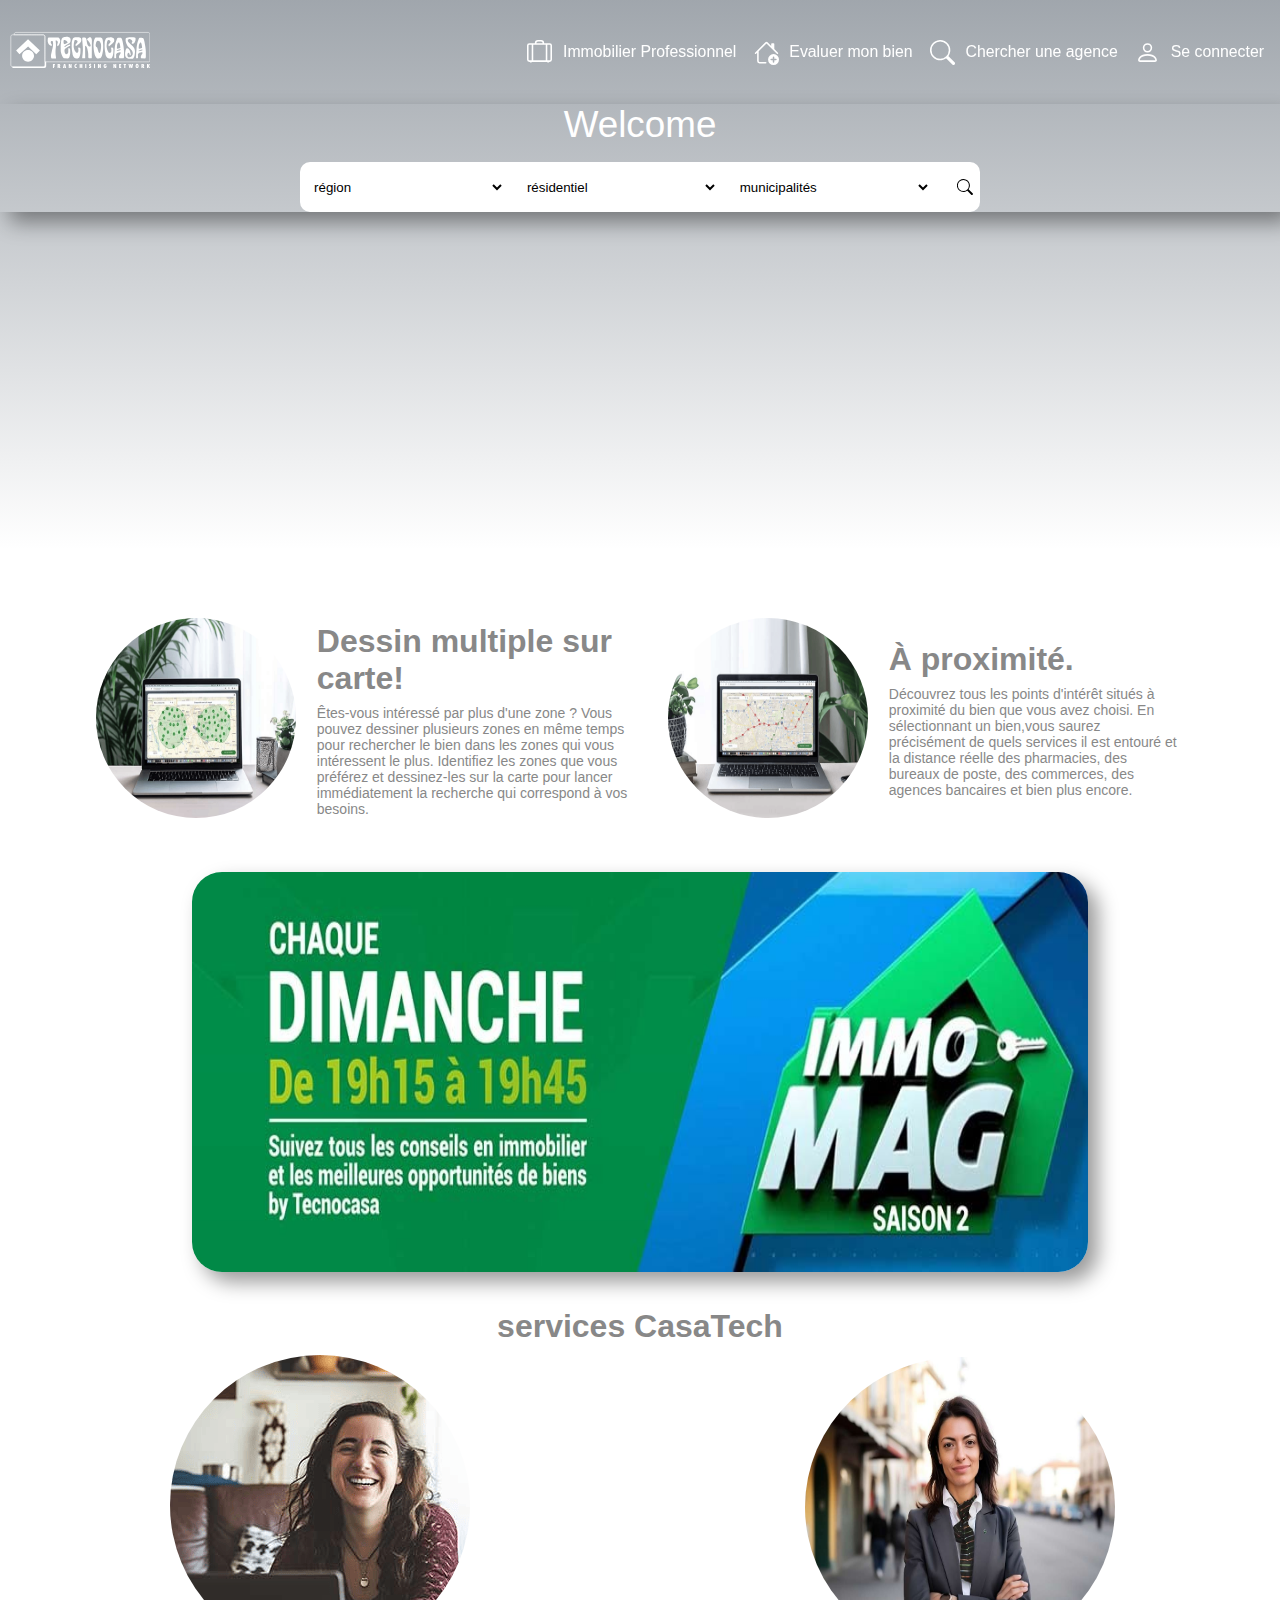
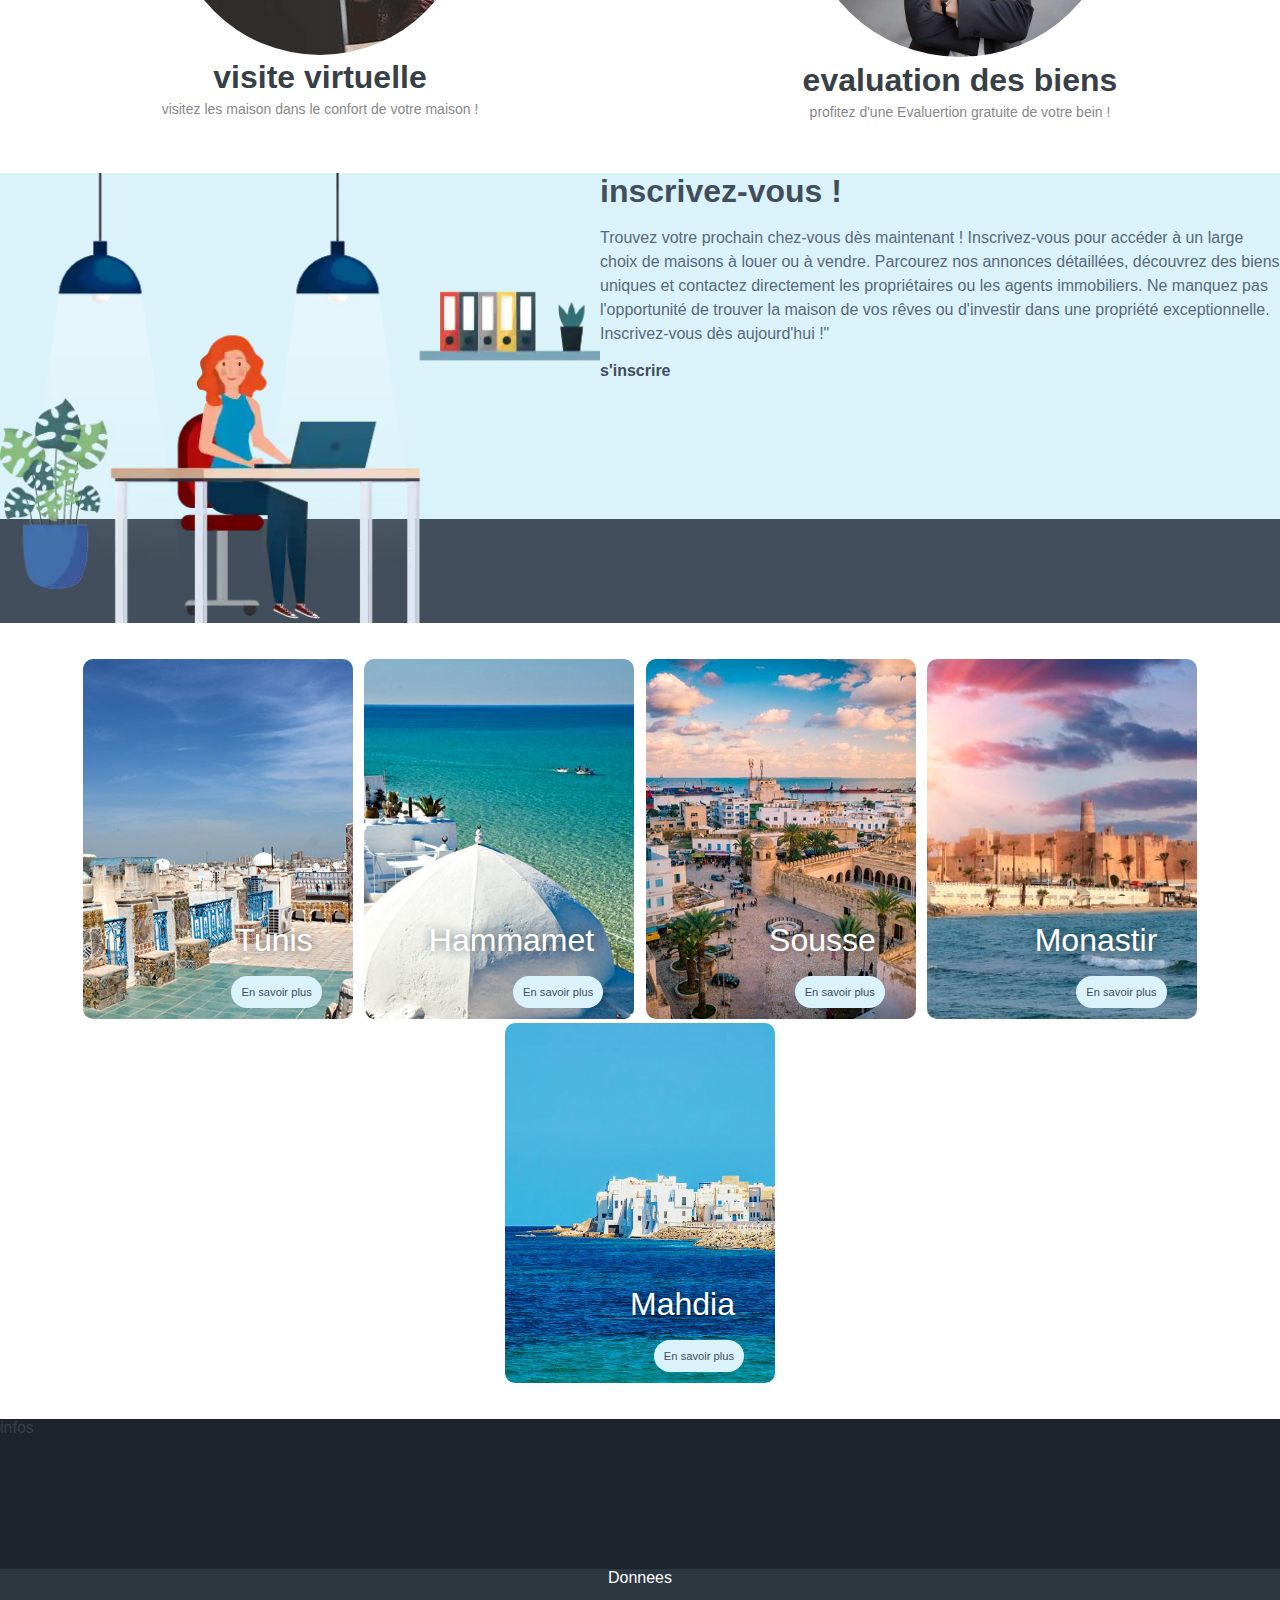
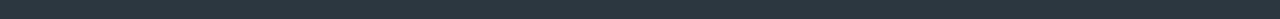
==== commit 4f566511: "trouver" ====
--- a/front-end/index.html
+++ b/front-end/index.html
@@ -48,7 +48,7 @@
                   d="M16 12.5a3.5 3.5 0 1 1-7 0 3.5 3.5 0 0 1 7 0m-3.5-2a.5.5 0 0 0-.5.5v1h-1a.5.5 0 0 0 0 1h1v1a.5.5 0 1 0 1 0v-1h1a.5.5 0 1 0 0-1h-1v-1a.5.5 0 0 0-.5-.5"
                 />
               </svg>
-              <a href="#"> <p>Evaluer mon bien</p></a>
+              <a href="evaluation.html"> <p>Evaluer mon bien</p></a>
             </li>
             <li class="wrap-list">
               <svg
@@ -64,7 +64,7 @@
                 />
               </svg>
 
-              <a href="#"> <p>Chercher une agence</p></a>
+              <a href="http://127.0.0.1:5500/trouver.html"> <p>Chercher une agence</p></a>
             </li>
             <li class="wrap-list">
               <svg
@@ -302,7 +302,6 @@
       </div>
     </div>
     <div class="col-md-12" id="myModal">
-      insription
       <form action="index.html" method="post" name="FormSign">
         <h1>Sign Up</h1>
         <span class="close">&times;</span>
--- a/front-end/index.css
+++ b/front-end/index.css
@@ -5,7 +5,7 @@
 }
 body {
   height: 120vh;
-  color: #888;
+  /* color: #888; */
 }
 
 .wrapper-header {
@@ -235,11 +235,6 @@
   align-items: center;
 }
 
-.Text {
-  text-align: left;
-  margin-top: 5rem;
-  width: 35%;
-}
 #signIn-show {
   margin-top: 1rem;
   font-weight: bold;
